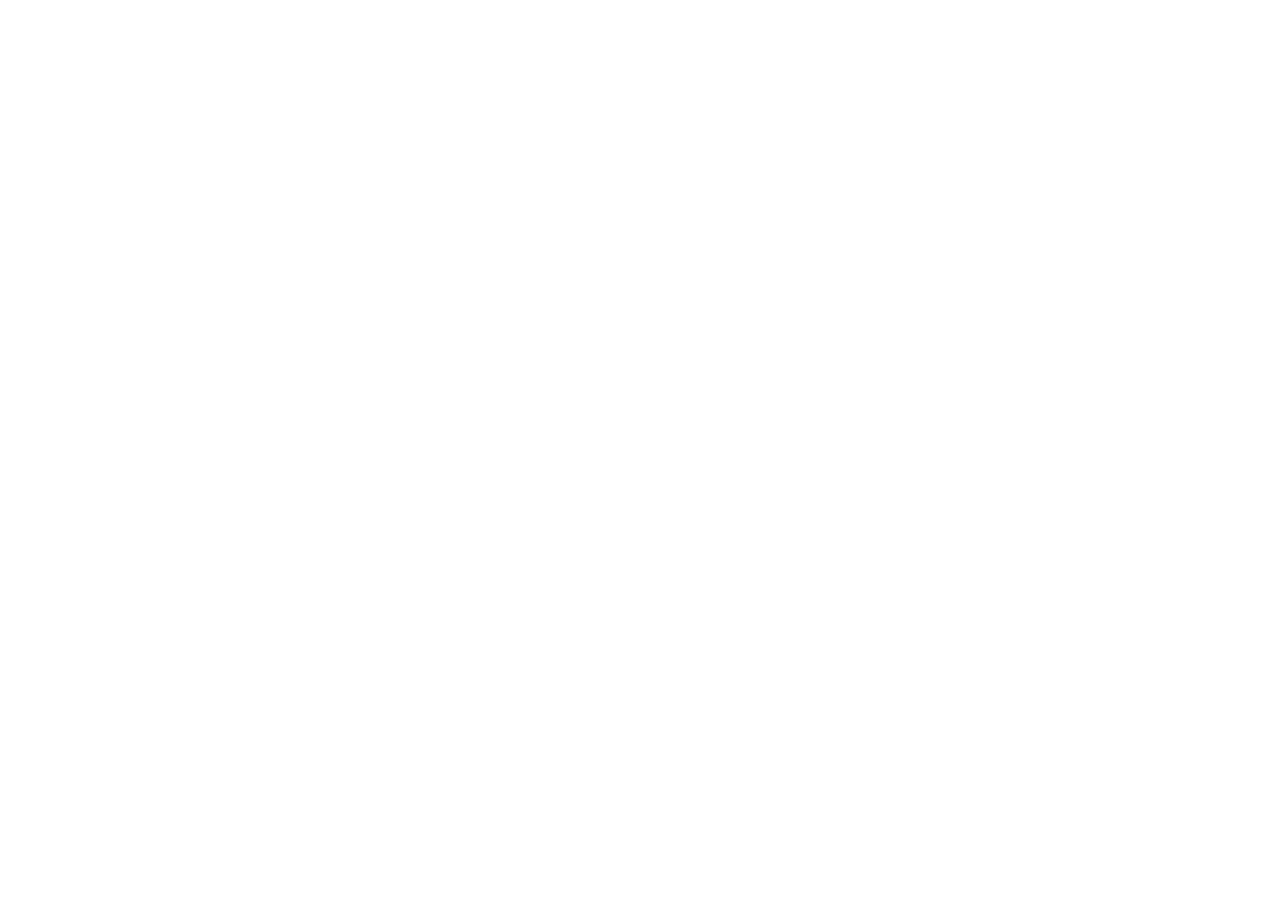
==== index.html @ b472fd2a "Create index.html" ====
<!DOCTYPE html>
<html lang="en">
<head>
    <meta charset="UTF-8">
    <meta http-equiv="X-UA-Compatible" content="IE=edge">
    <meta name="viewport" content="width=device-width, initial-scale=1.0">
    <title>Jungle Ecosystems</title>
    <link rel="stylesheet" href="style.css">
</head>
<body>
    
</body>
</html>
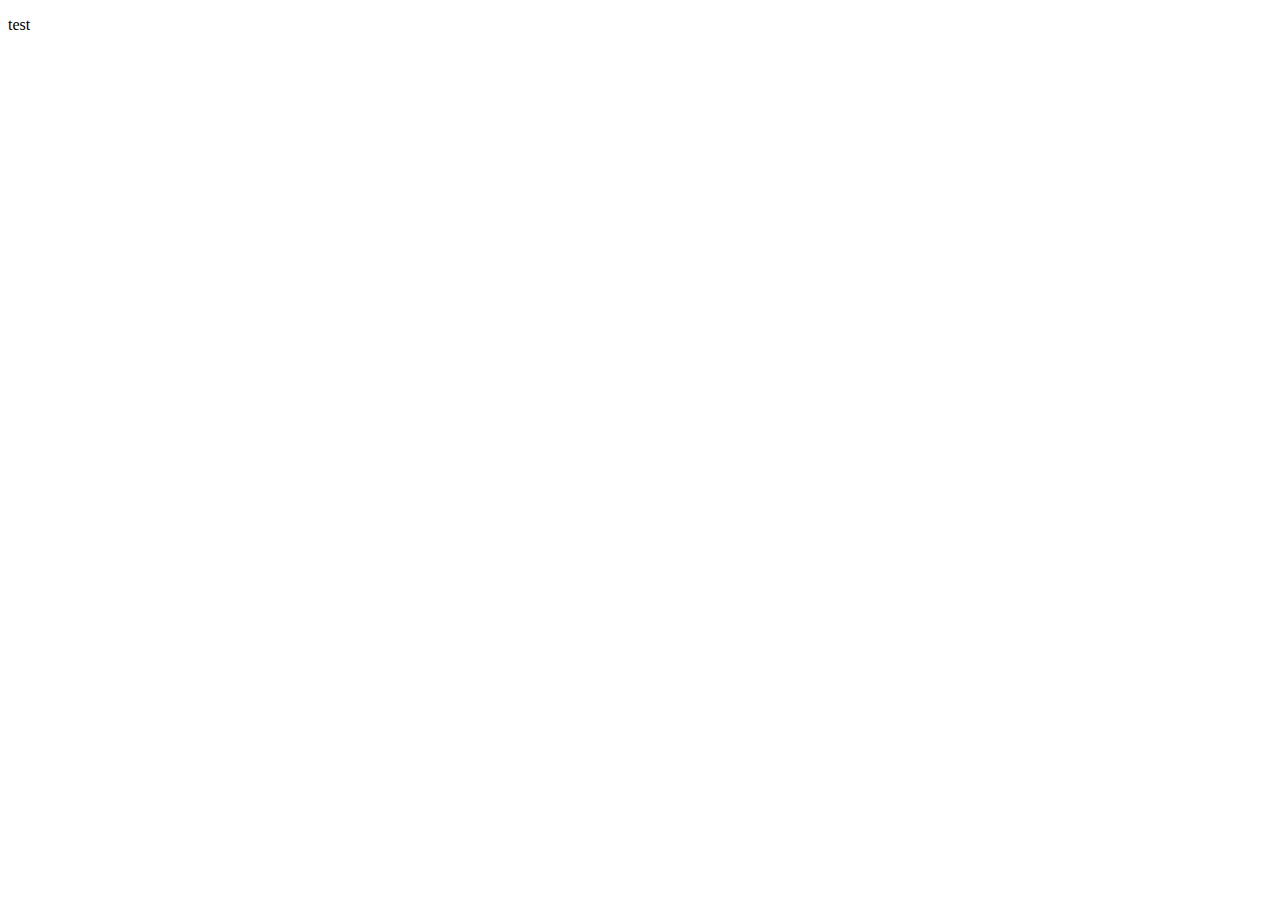
==== commit 3c6390da: "test3" ====
--- a/index.html
+++ b/index.html
@@ -8,6 +8,6 @@
     <link rel="stylesheet" href="style.css">
 </head>
 <body>
-    
+    <p>test</p>
 </body>
 </html>
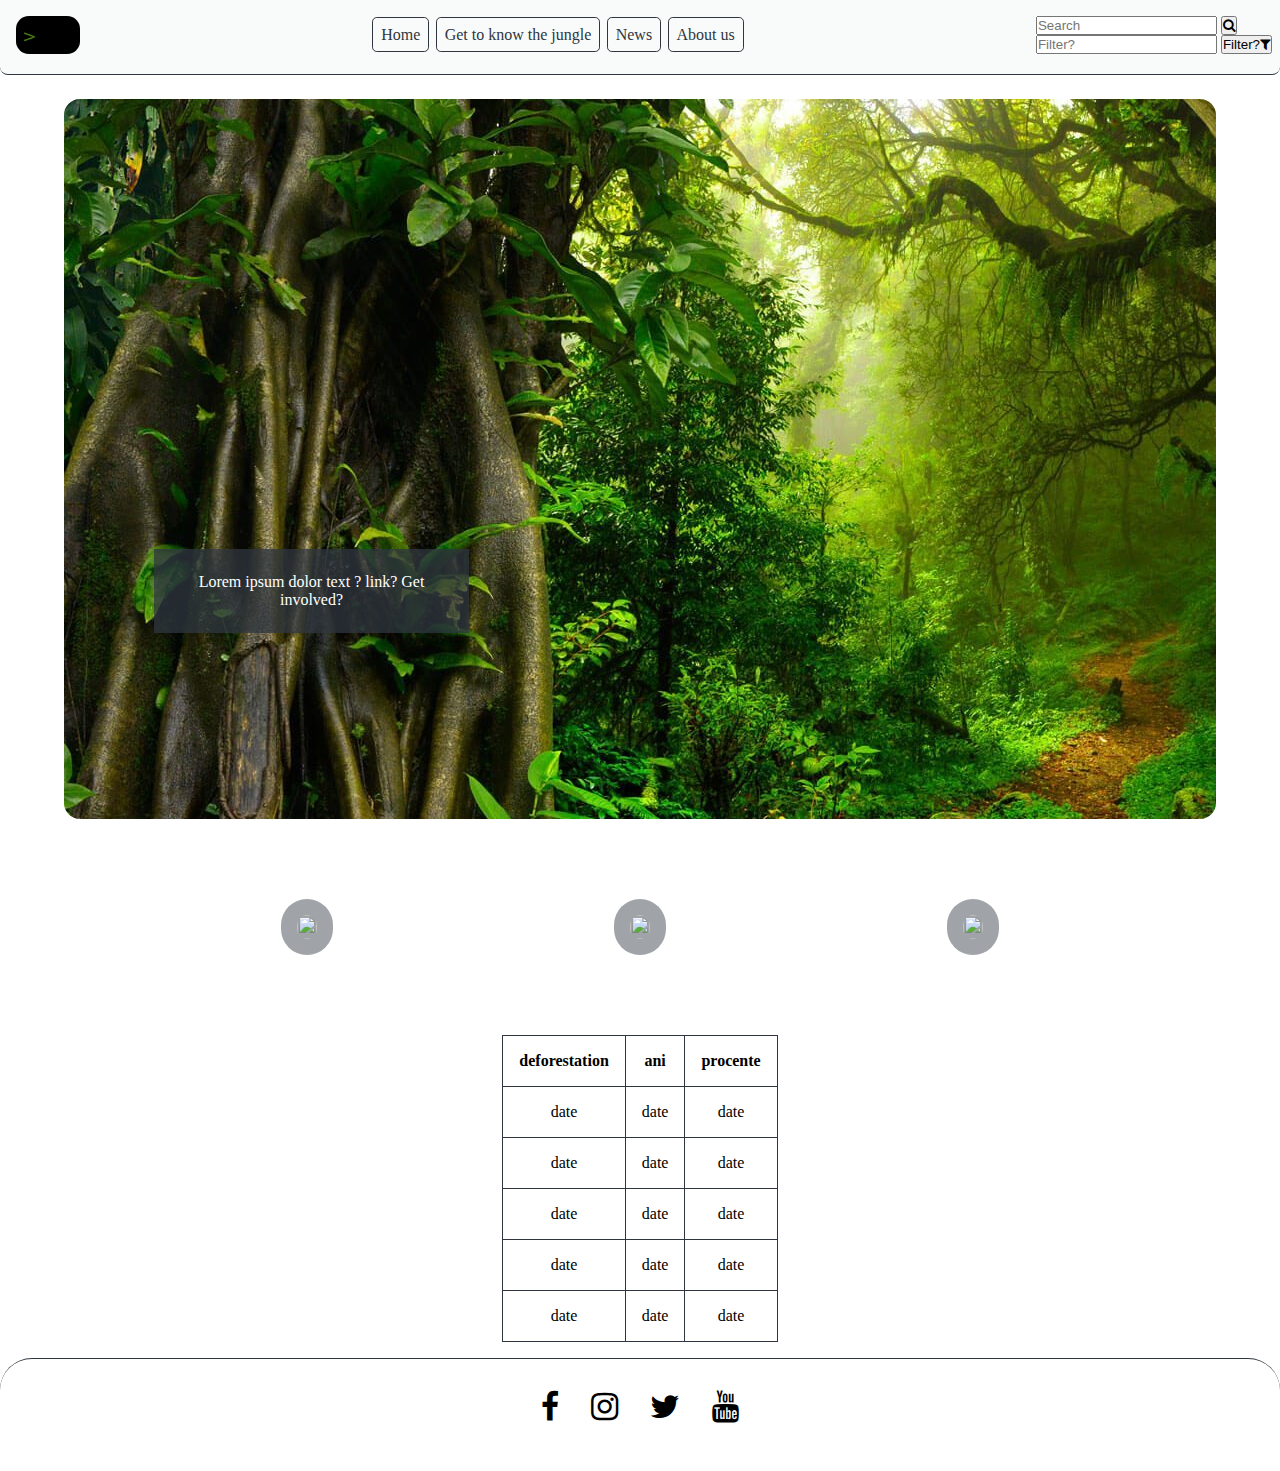
==== commit 0d33fa7d: "1st structure" ====
--- a/index.html
+++ b/index.html
@@ -5,9 +5,88 @@
     <meta http-equiv="X-UA-Compatible" content="IE=edge">
     <meta name="viewport" content="width=device-width, initial-scale=1.0">
     <title>Jungle Ecosystems</title>
+    <link rel="stylesheet" href="https://cdnjs.cloudflare.com/ajax/libs/font-awesome/4.7.0/css/font-awesome.min.css">
     <link rel="stylesheet" href="style.css">
 </head>
 <body>
-    <p>test</p>
+    <header>
+        <a href="#home">
+            <img src="assets/img/coding.gif" alt="">
+        </a>
+        <nav>
+            <ul>
+                <li><a href="#home">Home</a></li>
+                <li><a href="#knowTheJungle">Get to know the jungle</a></li>
+                <li><a href="#news">News</a></li>
+                <li><a href="#about">About us</a> </li>
+            </ul>      
+        </nav>
+        <div>
+            <form action="#">
+                <input type="text" placeholder="Search">
+                <button type="submit"><i class="fa fa-search"></i></button>
+            </form>
+            <form action="#">
+                <input type="text" placeholder="Filter?">
+                <button type="submit">Filter?<i class="fa fa-filter"></i></button>
+            </form>
+        </div>
+    </header>
+    <main>
+        <section id="home">
+            <div id="home-sub">
+                <p>Lorem ipsum dolor text ? link? Get involved?</p>
+            </div>
+        </section>
+        <section id="secondary">
+            <div class="secondary">
+                <img src="assets/img/background1.jpeg" alt="">
+            </div>
+            <div class="secondary">
+                <img src="assets/img/background1.jpeg" alt="">
+            </div>
+            <div class="secondary">
+                <img src="assets/img/background1.jpeg" alt="">
+            </div>
+        </section>
+        <section>
+            <table>
+                <tr>
+                    <th>deforestation</th>
+                    <th>ani</th>
+                    <th>procente</th>
+                </tr>
+                <tr>
+                    <td>date</td>
+                    <td>date</td>
+                    <td>date</td>
+                </tr>
+                <tr>
+                    <td>date</td>
+                    <td>date</td>
+                    <td>date</td>
+                </tr><tr>
+                    <td>date</td>
+                    <td>date</td>
+                    <td>date</td>
+                </tr>
+                <tr>
+                    <td>date</td>
+                    <td>date</td>
+                    <td>date</td>
+                </tr><tr>
+                    <td>date</td>
+                    <td>date</td>
+                    <td>date</td>
+                </tr>
+            </table>
+        </section>
+    </main>
+    <footer>
+        <i class="fa fa-facebook"></i>
+        <i class="fa fa-instagram"></i>
+        <i class="fa fa-twitter"></i>
+        <i class="fa fa-youtube"></i>
+    </footer>
 </body>
 </html>
--- a/style.css
+++ b/style.css
@@ -0,0 +1,120 @@
+*{
+    margin: 0;
+    padding: 0;
+    box-sizing: border-box;
+}
+
+header {
+    background-color: #ecf0f14b;
+    margin-top: -1em;
+    padding: 2em 0.5em 1em 0;
+    display: flex;
+    border-bottom: 1px solid #2f3640;
+    border-radius: 0.5em;    
+    flex-wrap: wrap;
+    justify-content: space-between;
+}
+
+header a img {
+    border-radius: 0.8rem;
+    width: 100%;
+    max-width: 4rem;   
+}
+header a {
+    padding-left: 1rem;    
+}
+
+/* nav {
+    border: 1px solid #2f3640;
+} */
+
+nav ul {
+    list-style-type: none;
+    display: flex;    
+    flex-wrap: wrap;
+    padding-top: 0.6rem;    
+}
+
+nav a {
+    text-decoration: none;
+    color: #2f3640;
+    border: 1px solid #2f3640;
+    border-radius: 0.3rem;
+    padding: 0.5em;
+    margin: 0 0.2rem;
+}
+
+nav a:hover {
+    color: #ffffff;
+    background-color: #2f3640;
+}
+main {
+    text-align: center;
+}
+
+#home{
+    margin-left: auto;
+    margin-right: auto;
+    margin-top: 1.5rem;
+    background-image: url(./assets/img/background.jpg); 
+    border-radius: 1rem;  
+    height: 80vh;
+    width: 90%;
+}
+
+#home-sub {
+    color: #ffffff;
+    background-color: #2f3640c1;
+    max-width: 35vh;
+    position: absolute;
+    padding: 1.5em;
+    margin-top: 50vh;
+    margin-left: 10vh;
+}
+
+#secondary {
+    padding: 5rem 0;
+    display: flex;
+    justify-content: space-evenly;
+}
+.secondary {
+    background-color: #2f364074;
+    border-radius: 2rem;
+    padding: 1rem;
+    
+}
+
+.secondary img {
+    display: block;    
+    border-radius: 2rem;
+    width: 100%;
+    height: 100%;
+    max-width: 350px;
+    max-height: 300px;
+}
+
+table {    
+    margin-left: auto;
+    margin-right: auto;
+    
+}
+
+table, th, td {
+    border: 1px solid #2f3640;
+    border-collapse: collapse;
+    padding: 1rem;
+}
+
+footer {
+    margin-top: 1rem;
+    border-top: 1px solid #2f3640;
+    border-radius: 2rem;
+    padding: 1rem 0;
+    display: flex;
+    justify-content: center;
+}
+footer .fa {
+    padding: 1rem;
+    
+    font-size: xx-large;
+}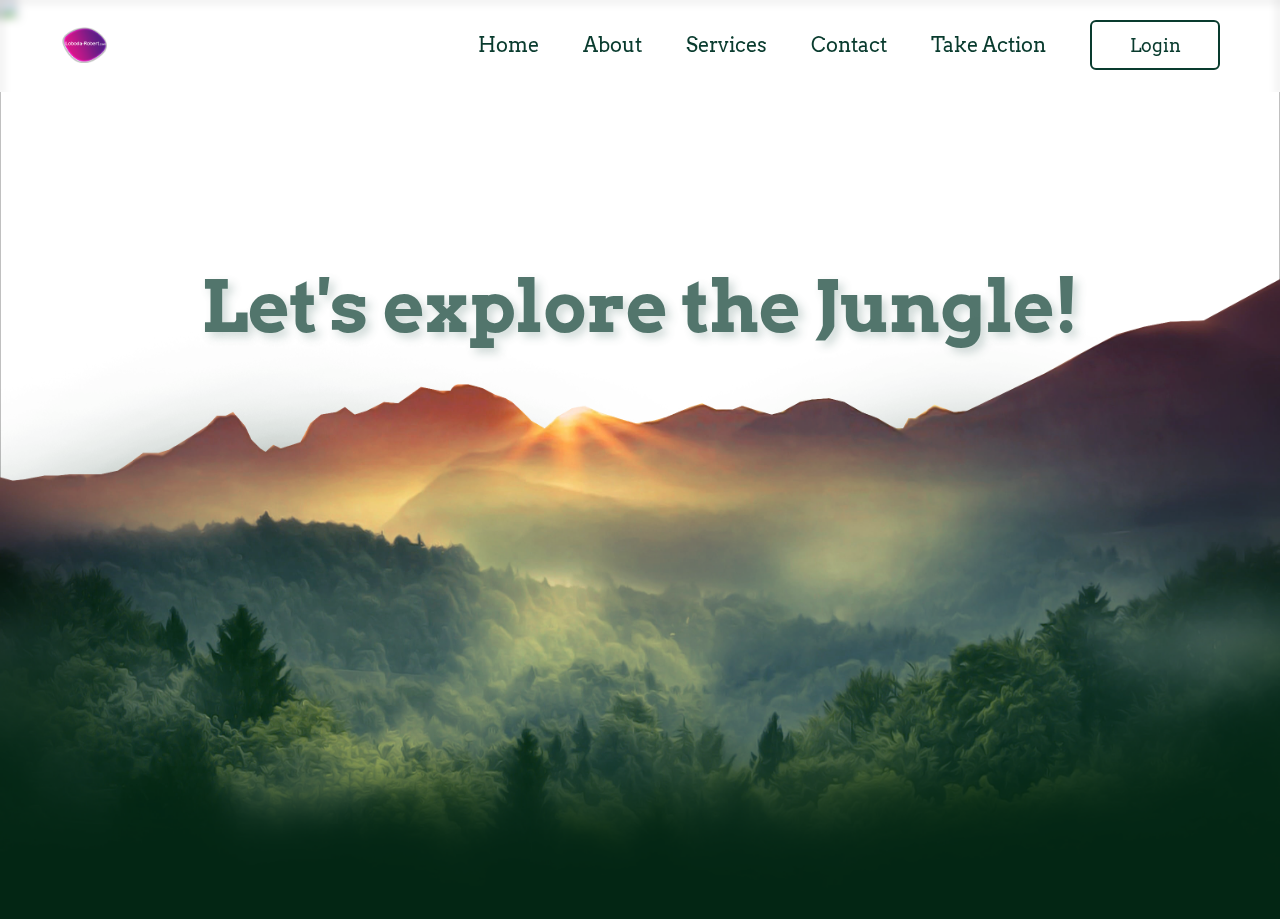
==== commit 44a0d6da: "login + registration in local storage" ====
--- a/index.html
+++ b/index.html
@@ -1,92 +1,161 @@
 <!DOCTYPE html>
 <html lang="en">
+
 <head>
     <meta charset="UTF-8">
     <meta http-equiv="X-UA-Compatible" content="IE=edge">
     <meta name="viewport" content="width=device-width, initial-scale=1.0">
-    <title>Jungle Ecosystems</title>
-    <link rel="stylesheet" href="https://cdnjs.cloudflare.com/ajax/libs/font-awesome/4.7.0/css/font-awesome.min.css">
-    <link rel="stylesheet" href="style.css">
+    <title>Document</title>
+    <link rel="stylesheet" href="main.css">
+    <script src="./serverSim/checkUserCookies.js" type="module" defer></script>
+    <script src="./serverSim/logIn.js" type="module" defer></script>
+    <script src="./serverSim/register.js" type="module" defer></script>
+    <script src="getCookies.js" type="module" defer></script>
+    <script src="./checkUserCookies.js" type="module" defer></script>
+
 </head>
+
 <body>
+    <!-- Header section -->
     <header>
-        <a href="#home">
-            <img src="assets/img/coding.gif" alt="">
-        </a>
-        <nav>
-            <ul>
-                <li><a href="#home">Home</a></li>
-                <li><a href="#knowTheJungle">Get to know the jungle</a></li>
-                <li><a href="#news">News</a></li>
-                <li><a href="#about">About us</a> </li>
-            </ul>      
+        <img src="logo.png" alt="" class="logo">
+        <nav class="navigation">
+            <a href="">Home</a>
+            <a href="">About</a>
+            <a href="">Services</a>
+            <a href="">Contact</a>
+            <a href="./secPages/takeAction.html"> Take Action</a>
+            <button class="button-login">Login</button>
         </nav>
-        <div>
-            <form action="#">
-                <input type="text" placeholder="Search">
-                <button type="submit"><i class="fa fa-search"></i></button>
-            </form>
-            <form action="#">
-                <input type="text" placeholder="Filter?">
-                <button type="submit">Filter?<i class="fa fa-filter"></i></button>
-            </form>
+    </header>
+    <!-- Login box -->
+    <main>
+        <div class="box">
+            <!-- symbol for closing the login pop-up -->
+            <span class="close-button">
+                <ion-icon name="close-outline"></ion-icon>
+            </span>
+
+            <!-- LOGIN TAB -->
+            <div class="login-box login">
+                <h2>Login</h2>
+
+                <!-- Form section for login box -->
+                <form id="login-form">
+                    <!-- Email section -->
+                    <div class="input-box">
+                        <span class="icon"><ion-icon name="mail-unread-outline"></ion-icon></span>
+                        <input type="email">
+                        <label>Email</label>
+                    </div>
+
+                    <!-- Password section -->
+                    <div class="input-box">
+                        <span class="icon"><ion-icon name="lock-open-outline"></ion-icon></span>
+                        <input type="password">
+                        <label>Password</label>
+                    </div>
+
+                    <!-- Remember me section -->
+                    <div class="remember-me">
+                        <label for="">
+                            <input type="checkbox">
+                            Remember me
+                        </label>
+
+                        <!-- Forgot password section -->
+                        <a href="#">Forgot Password?</a>
+                    </div>
+
+                    <!-- Submit section -->
+                    <button type="submit" class="btn ">Login</button>
+
+                    <!-- Don't have an account -->
+                    <div class="register">
+                        <p>
+                            Don't have an account yet?
+                            <a href="#" class="register-link">Register</a>
+                        </p>
+                    </div>
+                </form>
+            </div>
+
+            <!-- REGISTER TAB -->
+            <div class="login-box register">
+                <h2>Registration</h2>
+                <!-- Form section for login box -->
+                <form id="register-form">
+                    <!-- User Section -->
+                    <div class="input-box">
+                        <span class="icon">
+                            <ion-icon name="person-outline"></ion-icon>
+                        </span>
+                        <input type="text" pattern="[a-zA-Z0-9]{2,10}"
+                            title="Must include only letters and numbers, at least 2 characters long but no more than 10"
+                            required>
+                        <label>Username</label>
+                    </div>
+                    <!-- Email section -->
+                    <div class="input-box">
+                        <span class="icon">
+                            <ion-icon name="mail-unread-outline"></ion-icon>
+                        </span>
+                        <input type="email" pattern="^\w+([\.-]?\w)*@\w+(\.\w{2,3})+$" required
+                            title="Must be similar with the following: x@x.xx">
+                        <label>Email</label>
+                    </div>
+                    <!-- Password section -->
+                    <div class="input-box">
+                        <span class="icon"><ion-icon name="lock-open-outline"></ion-icon></span>
+                        <input type="password"
+                            pattern="^(?=.*[a-z])(?=.*[A-Z])(?=.*[0-9])(?=.*[!@#$%^&*])[a-zA-Z0-9!@#$%^&*]{8,16}$"
+                            required
+                            title="Password should be a combination(8 to 16 char) of uppercase letters, lowercase letters, numbers, and symbols(!@#$%^&*)">
+                        <label>Password</label>
+                    </div>
+                    <!-- Remember me section -->
+                    <div class="remember-me">
+                        <label for="">
+                            <input type="checkbox" required>
+                            I agree to the terms and conditions
+                        </label>
+                    </div>
+                    <!-- Submit section -->
+                    <button type="submit" class="btn">Register</button>
+                    <div class="register">
+                        <p>
+                            Already have an account?
+                            <a href="#" class="login-link">Login</a>
+                        </p>
+                    </div>
+                </form>
+            </div>
+
         </div>
-    </header>
-    <main>
-        <section id="home">
-            <div id="home-sub">
-                <p>Lorem ipsum dolor text ? link? Get involved?</p>
-            </div>
-        </section>
-        <section id="secondary">
-            <div class="secondary">
-                <img src="assets/img/background1.jpeg" alt="">
-            </div>
-            <div class="secondary">
-                <img src="assets/img/background1.jpeg" alt="">
-            </div>
-            <div class="secondary">
-                <img src="assets/img/background1.jpeg" alt="">
-            </div>
-        </section>
-        <section>
-            <table>
-                <tr>
-                    <th>deforestation</th>
-                    <th>ani</th>
-                    <th>procente</th>
-                </tr>
-                <tr>
-                    <td>date</td>
-                    <td>date</td>
-                    <td>date</td>
-                </tr>
-                <tr>
-                    <td>date</td>
-                    <td>date</td>
-                    <td>date</td>
-                </tr><tr>
-                    <td>date</td>
-                    <td>date</td>
-                    <td>date</td>
-                </tr>
-                <tr>
-                    <td>date</td>
-                    <td>date</td>
-                    <td>date</td>
-                </tr><tr>
-                    <td>date</td>
-                    <td>date</td>
-                    <td>date</td>
-                </tr>
-            </table>
+        <section id="home2" class="background-section">
+            <img src="bun/background_final.png" alt="" class="static">
+            <h1 id="title">
+                Let's explore the Jungle!
+            </h1>
+            <img src="bun/background_final_front.png" alt="" class="static">
+            <!-- <img src="bun/movable 2.png" alt="" id="miscare1">
+            <img src="bun/movable 3.png" alt="" id="miscare3"> -->
         </section>
     </main>
-    <footer>
-        <i class="fa fa-facebook"></i>
-        <i class="fa fa-instagram"></i>
-        <i class="fa fa-twitter"></i>
-        <i class="fa fa-youtube"></i>
-    </footer>
+    <div class="second-background">
+        <img class="image21" src="bun/background_final_2.png" alt="">
+        <!-- <h1 class="test"> 
+            lala
+        </h1>
+        <p>
+            fsdgsdfhghgfhdggh
+        </p>
+        <p>dgdfgdgd</p> -->
+    </div>
+
+    <script type="module" src="https://unpkg.com/ionicons@7.1.0/dist/ionicons/ionicons.esm.js"></script>
+    <script nomodule src="https://unpkg.com/ionicons@7.1.0/dist/ionicons/ionicons.js"></script>
+    <script src="script.js"></script>
 </body>
-</html>
+
+</html>--- a/main.css
+++ b/main.css
@@ -0,0 +1,286 @@
+@import url('https://fonts.googleapis.com/css2?family=Arvo&display=swap');
+
+* {
+  margin: 0;
+  padding: 0;
+  font-family: 'Arvo', serif;
+  box-sizing: border-box;
+}
+
+main {
+  display: flex;
+  justify-content: center;
+  align-items: center;
+  width: 100%;
+  min-height: 100vh;
+}
+header {
+  position: absolute;
+  left: 0;
+  top: 0;
+  width: 100%;
+  padding: 20px 60px;
+  display: flex;
+  justify-content: space-between;
+  align-items: center;
+  z-index: 99;
+  backdrop-filter: blur(5px);
+  border-bottom: 2px solid rgba(255, 255, 255, 0.2);
+}
+.logo {
+  width: 50px;
+  padding: 0;
+  user-select: none;
+  opacity: 95%;
+  cursor: pointer;
+}
+.navigation a {
+  position: relative;
+  font-size: 1.25em;
+  color: #093b2e;
+  text-decoration: none;
+  font-weight: 500;
+  margin-left: 40px;
+  font-weight: 7em;
+}
+.navigation a::after {
+  content: '';
+  position: absolute;
+  left: 0;
+  bottom: -6px;
+  width: 100%;
+  height: 3px;
+  background: #093b2e;
+  border-radius: 5px;
+  transform-origin: right;
+  transform: scaleX(0);
+  transition: transform 0.5s;
+}
+.navigation a:hover::after {
+  transform-origin: left;
+  transform: scaleX(1);
+}
+.navigation .button-login {
+  width: 130px;
+  height: 50px;
+  background: transparent;
+  border: 2px solid #093b2e;
+  outline: none;
+  border-radius: 6px;
+  cursor: pointer;
+  font-size: 1.1em;
+  color: #093b2e;
+  font-weight: 500;
+  margin-left: 40px;
+}
+.navigation .button-login:hover {
+  background: #093b2e;
+  color: #b08aa9;
+}
+.box {
+  position: absolute;
+  width: 400px;
+  height: 440px;
+  background: transparent;
+  border: 2px solid rgba(255, 255, 255, 0.5);
+  border-radius: 20px;
+  backdrop-filter: blur(14px);
+  box-shadow: 0 0 30px rgba(0, 0, 0, 0.5);
+  display: flex;
+  justify-content: center;
+  align-items: center;
+  overflow: hidden;
+  transition: transform 0.5s ease, height 0.2s ease;
+  transform: scale(0);
+  z-index: 99;
+}
+
+.box.active-popup {
+  transform: scale(1);
+}
+.box.active {
+  height: 520px;
+}
+.box .login-box {
+  width: 100%;
+  padding: 40px;
+}
+.box .login-box.login {
+  transition: transform 0.3s ease;
+  transform: translateX(0);
+}
+
+.box.active .login-box.login {
+  transition: none;
+  transform: translateX(-400px);
+}
+
+.box .login-box.register {
+  position: absolute;
+  transition: none;
+  transform: translateX(400px);
+}
+
+.box.active .login-box.register {
+  transition: transform 0.3s ease;
+  transform: translateX(0);
+}
+
+.login-box h2 {
+  font-size: 2em;
+  color: #164439;
+  text-align: center;
+}
+.input-box {
+  position: relative;
+  width: 100%;
+  height: 50px;
+  border-bottom: 2px solid #05271f;
+  margin: 30px 0;
+}
+.input-box label {
+  position: absolute;
+  top: 50%;
+  left: 5px;
+  transform: translateY(-50%);
+  font-size: 1em;
+  color: #05271f;
+  font-weight: 500;
+  pointer-events: none;
+  transition: 0.4s;
+}
+.input-box input:focus ~ label,
+.input-box input:valid ~ label {
+  top: -5px;
+}
+.input-box input {
+  width: 100%;
+  height: 100%;
+  background: transparent;
+  border: none;
+  outline: none;
+  font-size: 1em;
+  color: #05271f;
+  font-weight: 600;
+  padding: 0 35px 0 5px;
+}
+.input-box .icon {
+  position: absolute;
+  right: 8px;
+  font-size: 1.4em;
+  line-height: 57px;
+  color: #05271f;
+}
+.remember-me {
+  font-size: 0.9em;
+  color: #05271f;
+  font-weight: 500;
+  margin: -15px 0 15px;
+  display: flex;
+  justify-content: space-between;
+}
+.remember-me label input {
+  accent-color: #05271f;
+  margin-right: 3px;
+}
+.remember-me a {
+  color: #05271f;
+  text-decoration: none;
+}
+.remember-me a:hover {
+  text-decoration: underline;
+}
+.btn {
+  width: 100%;
+  height: 45px;
+  background: #05271f;
+  outline: none;
+  border: 2px solid rgba(255, 255, 255, 0.6);
+  border-radius: 6px;
+  cursor: pointer;
+  font-size: 1em;
+  color: white;
+  font-weight: 500;
+}
+.btn:hover {
+  border: 2px solid rgba(255, 255, 255, 0.8);
+  background: #093b30;
+}
+.register {
+  font-size: 0.95em;
+  color: #05271f;
+  text-align: center;
+  font-weight: 500;
+  margin: 25px 0 10px;
+}
+.register p a {
+  color: #062b22;
+  text-decoration: none;
+  font-weight: 600;
+}
+.register p a:hover {
+  text-decoration: underline;
+}
+.box .close-button {
+  position: absolute;
+  top: 15px;
+  right: 15px;
+  font-size: 25px;
+  color: #165b4c;
+  cursor: pointer;
+  z-index: 1;
+}
+/* .section{
+    position: absolute;
+    display: flex;
+    width: 100%;
+    height: 100vh;
+    justify-content: center;
+    align-items: center;
+    background-color: transparent;
+    transform: translateY(-10em);
+} */
+
+#home {
+  margin-left: auto;
+  margin-right: auto;
+  margin-top: 1.5rem;
+  background-image: url(./assets/img/background.jpg);
+  border-radius: 1rem;
+  height: 80vh;
+  width: 90%;
+}
+.background-section {
+  display: flex;
+  justify-content: center;
+  align-items: center;
+  height: 100vh;
+}
+
+#title {
+  position: absolute;
+  text-decoration: none;
+  font-size: 4.5em;
+  color: #093b2e;
+  text-shadow: 5px 5px 8px #2b584e4d;
+  opacity: 70%;
+  transform: translateY(-2em);
+}
+.static {
+  position: absolute;
+  background-size: cover;
+  width: 100%;
+  height: 100vh;
+}
+
+.second-background {
+  background-color: #032614;
+  width: 100%;
+  height: 100%;
+}
+
+.image21 {
+  background-size: cover;
+  width: 100%;
+  opacity: 10%;
+}
